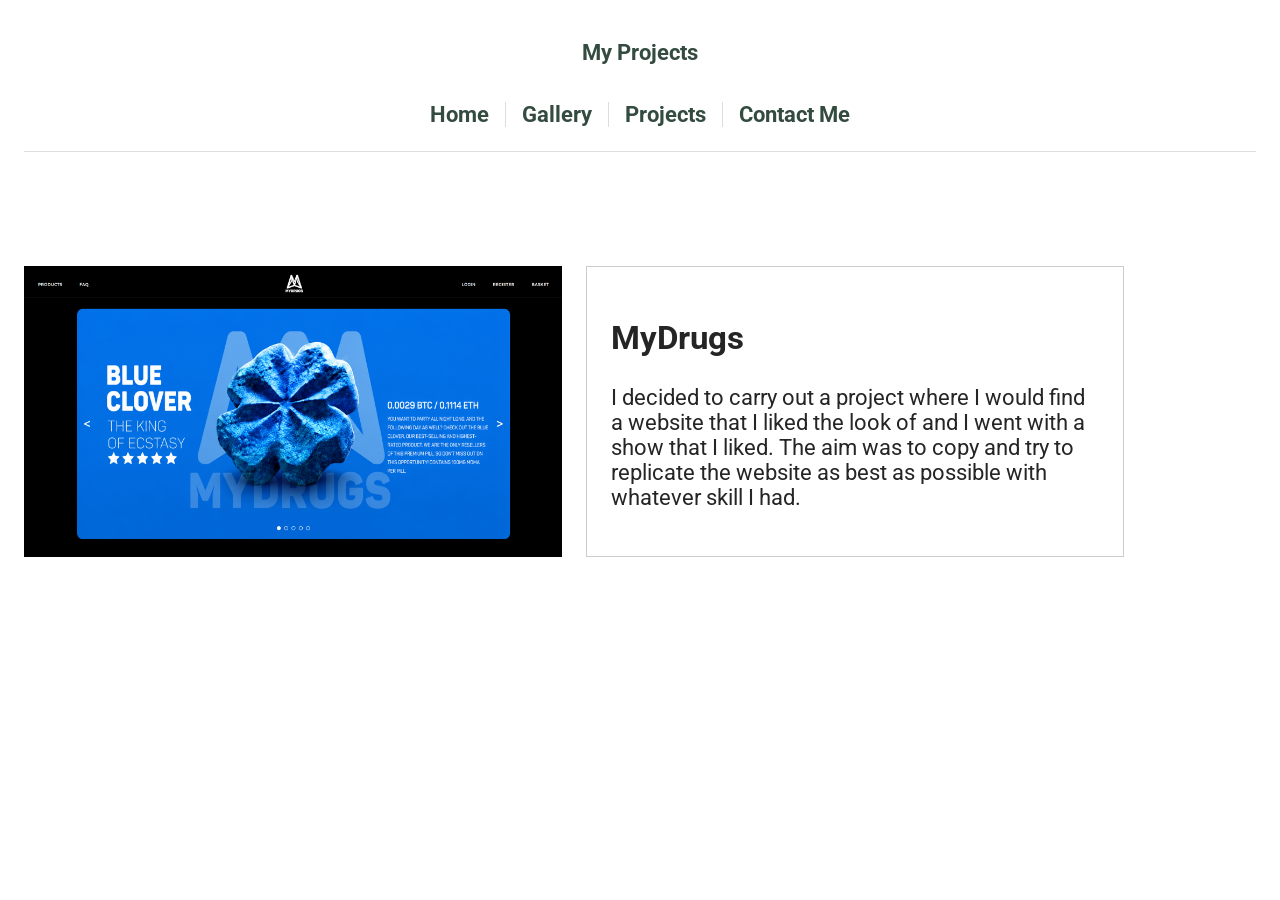
==== projects.html @ 9d0d361a "Portfolio Website" ====
<!DOCTYPE html>
<html>
<head>
    <meta charset="utf-8">
    <title>My Portfolio │ Abdul Wahid</title>
    <link href="styles.css" rel="stylesheet">
    <link href='https://fonts.googleapis.com/css?family=Roboto' rel='stylesheet'>
    <link rel="preconnect" href="https://fonts.googleapis.com">
    <link rel="preconnect" href="https://fonts.gstatic.com" crossorigin>
    <link href="https://fonts.googleapis.com/css2?family=Fondamento:ital@0;1&display=swap" rel="stylesheet">
</head>
<body>
                <!-- Creating a nav bar for navigating the website  -->
    <header>
        <nav>
            <a href="index.html">My Projects</a>

            <br><br>

            <div>
                <a href="index.html">Home</a>
                <a href="gallery.html">Gallery</a>
                <a href="projects.html">Projects</a>
                <a href="contact.html">Contact Me</a>
            </div>
        </nav>
    </header>
                <br><br>

    <article class="project-card">
        <img
            class="project-image"
            src="projectsimg1.png"
            alt="Screenshot of my project"
        >

        <div class="project-info">
            <h2>MyDrugs</h2>
            <p>I decided to carry out a project where I would find a website that I liked the look of and I went with a show that I liked. The aim was to copy and try to replicate the website as best as possible with whatever skill I had. </p>
        </div>
    </article>
---- styles.css ----
body {
    font-family: 'Roboto';font-size: 22px;
    color: #252525;
    margin: 40px auto;
    padding: 0 24px;
}

.about-row{
    display: flex;
    align-items: stretch;
    gap: 32px;
}


#WAI {
    border-right: 1px solid rgb(56, 58, 56);
    padding-right: 30px;
    text-align: center;
    width: 820px;
}

#Aspirations{
    border-right: 1px solid rgb(56, 58, 56);
    padding-right: 50px;
    text-align: center;
    width: 700px;
}

#skills{
    width: 700px;
}



p i,
p em {
    font-family: "Fondamento", cursive;
    font-style: italic;
}

ul {
    display: flex;
    flex-direction: column;
    gap: 20px;
}


#featured-work {
    border-top: 1px solid #aaa;
    margin-top: 32px;
    padding-top: 24px;
    text-align: center;
}

a {
    color: #344b40;
    font-weight: 700;
}

header {
    text-align: center;
    border-bottom: 1px solid #ddd;
    padding-bottom: 24px;
    margin-bottom: 32px;
}

nav a {
    color: #344b40;
    font-weight: 700;
    text-decoration: none;
    transition: color 0.25s ease;
}

nav a:hover {
    color: #9b6b43;
}

#featured-work {
    border-top: 1px solid #ddd;
    margin-top: 32px;
    padding-top: 24px;
    text-align: center;
}

#featured-work a {
    color: #344b40;
    font-weight: 700;
    text-decoration: none;
    transition: color 0.25s ease;
}

#featured-work a:hover {
    color: #9b6b43;
}

nav div {
    display: flex;
    justify-content: center;
    align-items: center;
    margin-top: 12px;
}

nav div a {
    padding: 0 16px;
}

nav div a + a {
    border-left: 1px solid #ddd;
}







.gallery {
    display: grid;
    grid-template-columns: repeat(3, 1fr);
    gap: 40px;
    width: min(1400px, calc(100% - 40px));
    margin: 32px auto;
    border-bottom: 1px solid #ddd;
    padding-bottom: 40px;
    margin-bottom: 32px;
}

.gallery img {
    width: 100%;
    aspect-ratio: 1;
    object-fit: cover;
    transition: transform 0.3s ease;
}

.gallery img:hover {
    transform: scale(1.03);
}

.photo-frame {
    margin: 0;
    padding: 10px;
    border: 1px solid #c8c5bd;
    background-color: #fff;
}

.photo-frame img {
    display: block;
    width: 100%;
    aspect-ratio: 1;
    object-fit: cover;
}

a {
    color: #344b40;
    font-weight: 700;
    text-decoration: none;
    transition: color 0.25s ease;
}

a:hover {
    color: #9b6b43;
}

.project-card {
    display: grid;
    grid-template-columns: 1fr 1fr;
    gap: 24px;
    max-width: 1100px;
    margin: 32px 0;
    align-items: stretch;
}

.project-image {
    display: block;
    width: 100%;
    height: auto;
}

.project-info {
    border: 1px solid #ccc;
    padding: 24px;
}

@media (max-width: 700px) {
    .project-card {
        grid-template-columns: 1fr;
    }
}
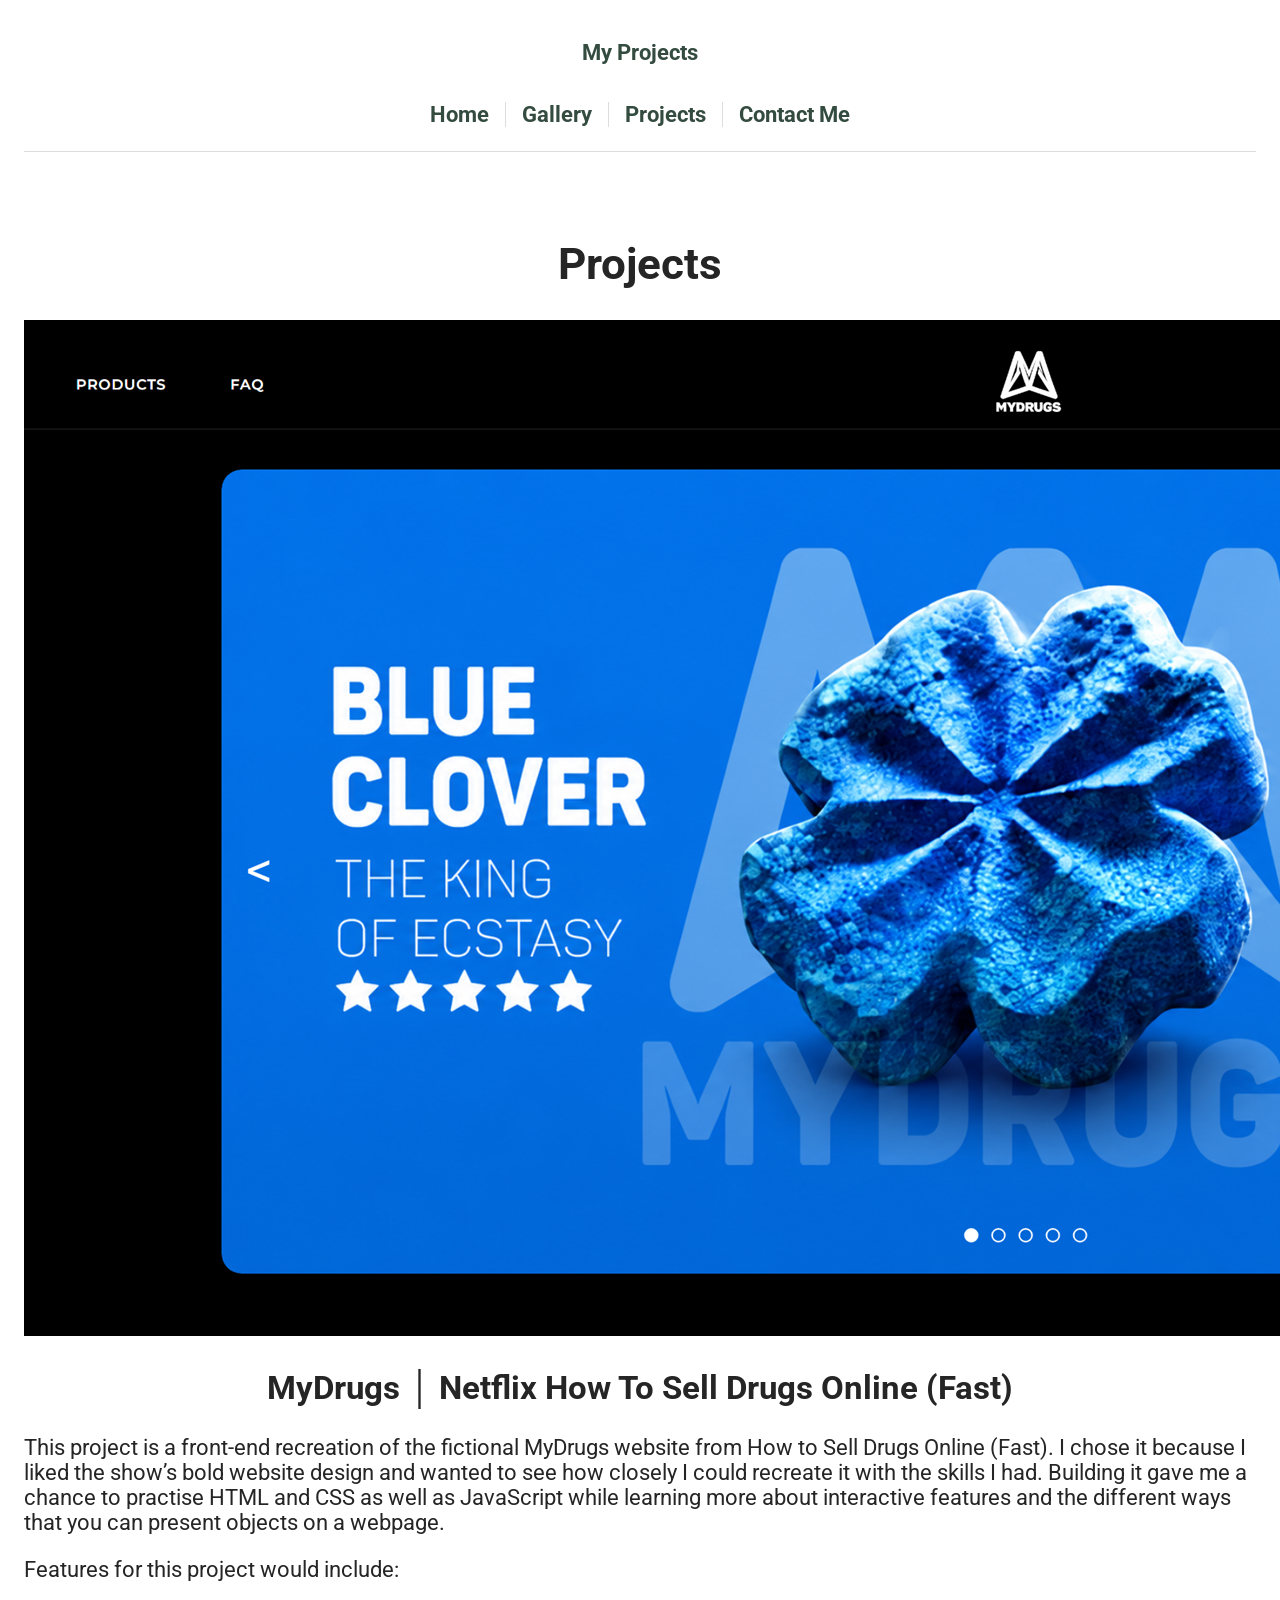
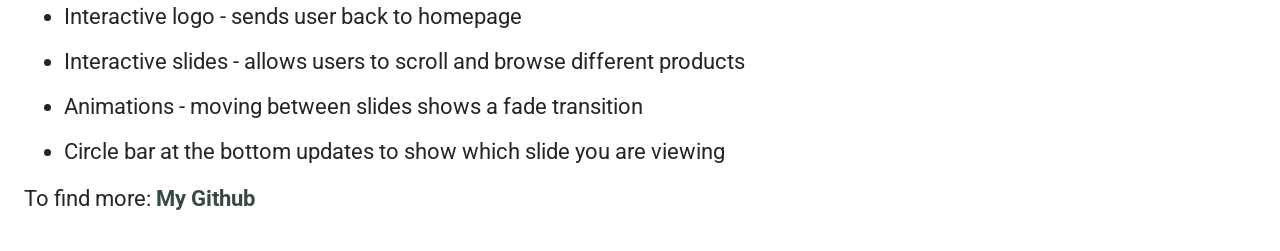
==== commit 09a3d5c5: "Completed Projects Page, started Contact me page" ====
--- a/projects.html
+++ b/projects.html
@@ -25,17 +25,43 @@
             </div>
         </nav>
     </header>
-                <br><br>
+                <br>
+    
+    <h1 style="text-align: center;">Projects</h1>
+    
+    <div class="container">
+        <img src="projectsimg1.png" id="projectimg-1">
+        <div class="text">
+            <h2 style="text-align: center;">MyDrugs │ Netflix How To Sell Drugs Online (Fast) </h2>
+            <p>This project is a front-end recreation of the fictional MyDrugs website from How to Sell Drugs Online (Fast). I chose it because I liked the show’s bold website design and wanted to see how closely I could recreate it with the skills I had. Building it gave me a chance to practise HTML and CSS as well as JavaScript while learning more about interactive features and the different ways that you can present objects on a webpage.</p>
 
-    <article class="project-card">
-        <img
-            class="project-image"
-            src="projectsimg1.png"
-            alt="Screenshot of my project"
-        >
+            <p>Features for this project would include:<ul>
+                <li>Interactive logo - sends user back to homepage</li>
+                <li>Interactive slides - allows users to scroll and browse different products</li>
+                <li>Animations - moving between slides shows a fade transition </li>
+                <li>Circle bar at the bottom updates to show which slide you are viewing</li>
+            </ul> 
+            To find more: <a href="https://github.com/abdulriaz1" target="_blank">My Github</a>
+            </p>
+        </div>
+    </div>
 
-        <div class="project-info">
-            <h2>MyDrugs</h2>
-            <p>I decided to carry out a project where I would find a website that I liked the look of and I went with a show that I liked. The aim was to copy and try to replicate the website as best as possible with whatever skill I had. </p>
+<!--
+    <div class="container">
+        <img src="projectsimg1.png" id="projectimg-1">
+        <div class="text">
+            <h2 style="text-align: center;">MyDrugs │ Netflix How To Sell Drugs Online (Fast) </h2>
+            <p>This project is a front-end recreation of the fictional MyDrugs website from How to Sell Drugs Online (Fast). I chose it because I liked the show’s bold website design and wanted to see how closely I could recreate it with the skills I had. Building it gave me a chance to practise HTML and CSS as well as JavaScript while learning more about interactive features and the different ways that you can present objects on a webpage.</p>
+
+            <p>Features for this project would include:<ul>
+                <li>Interactive logo - sends user back to homepage</li>
+                <li>Interactive slides - allows users to scroll and browse different products</li>
+                <li>Animations - moving between slides shows a fade transition </li>
+                <li>Circle bar at the bottom updates to show which slide you are viewing</li>
+            </ul> 
+            To find more: <a href="https://github.com/abdulriaz1">My Github</a>
+            </p>
         </div>
-    </article>+    </div>
+-->
+    
